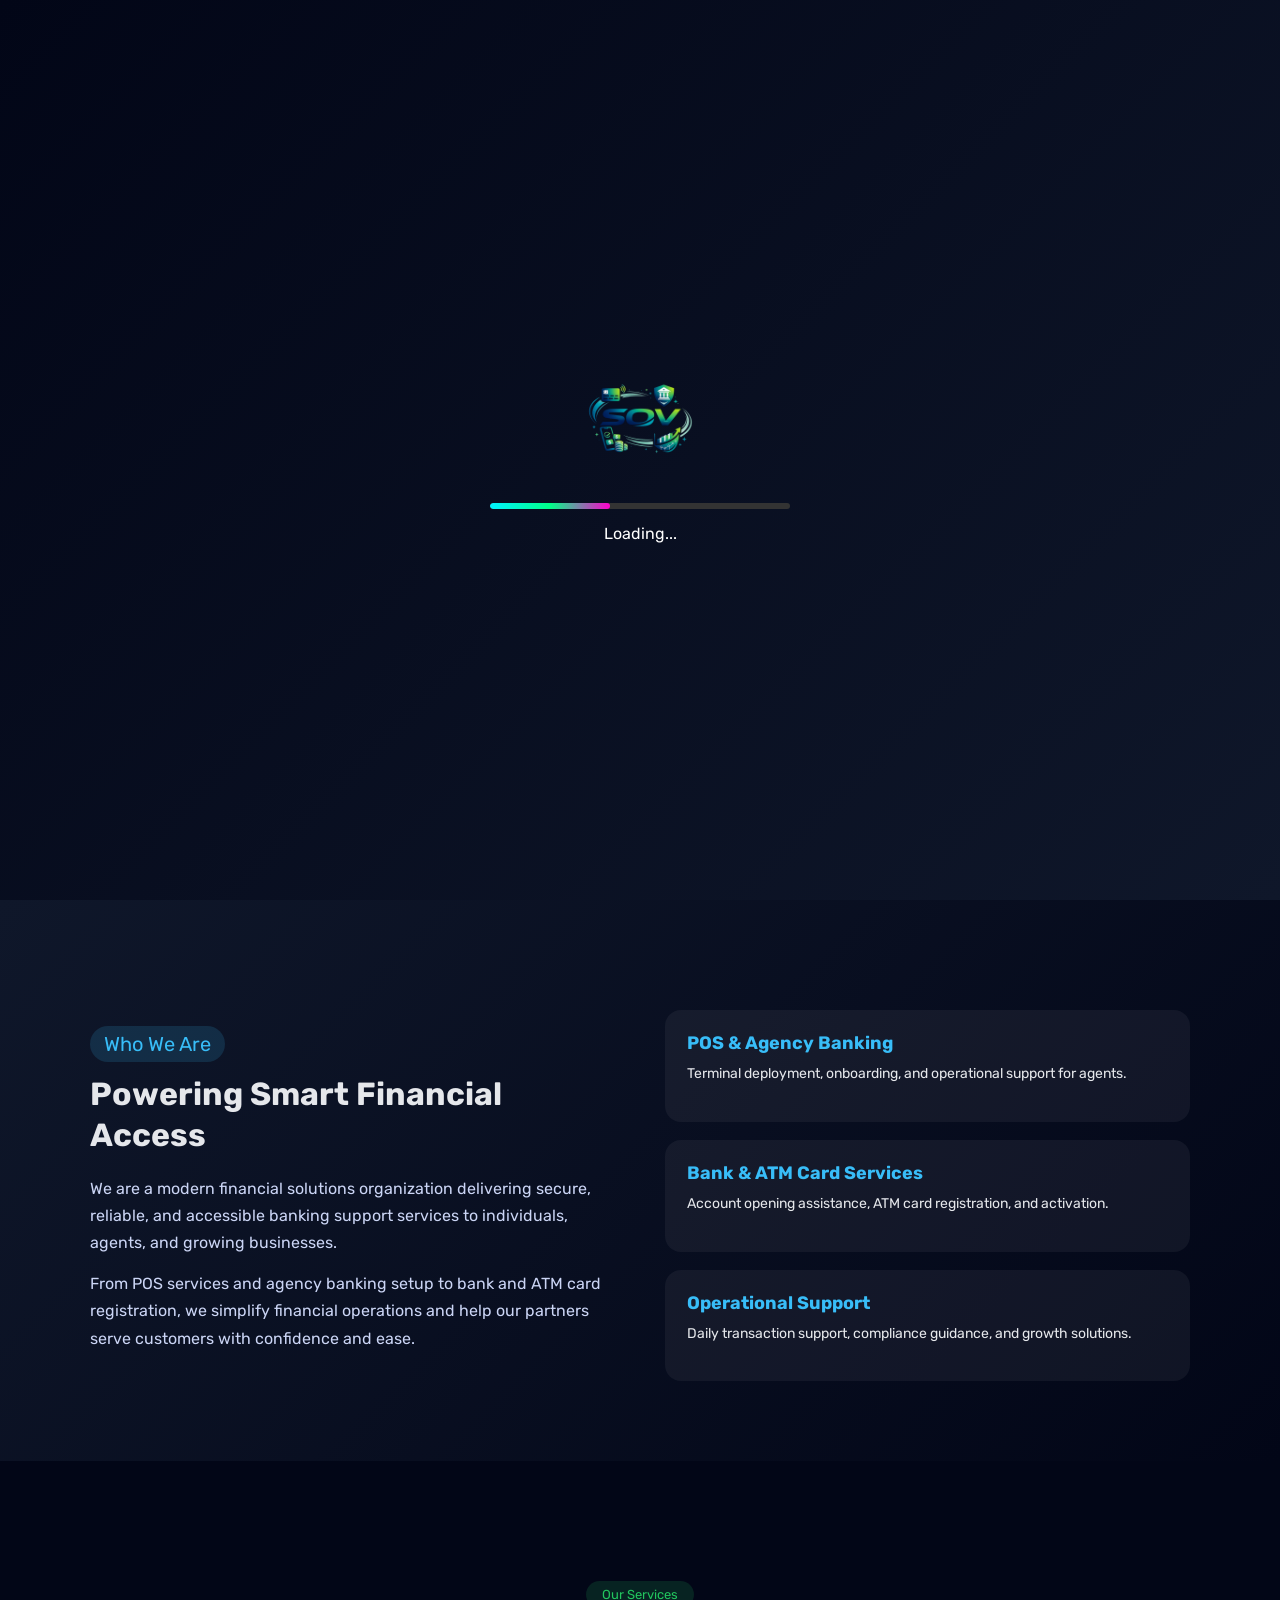
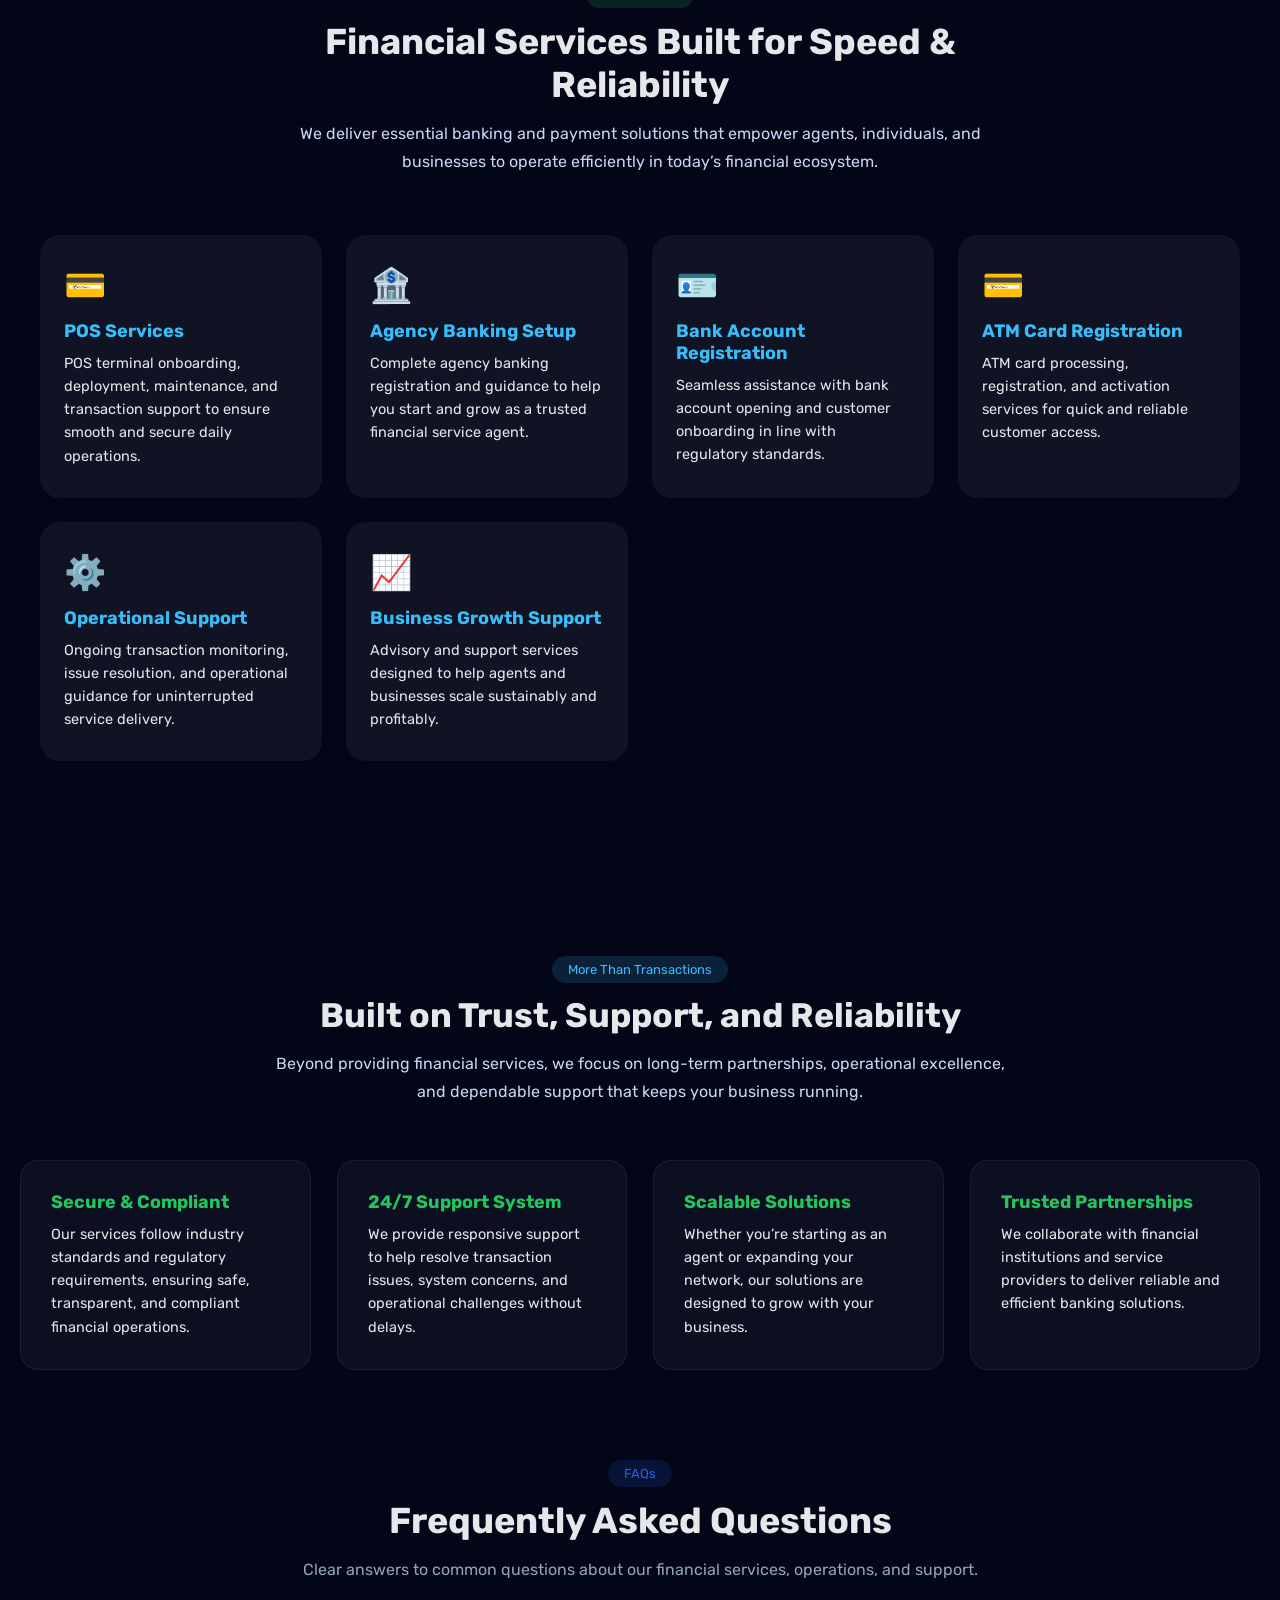
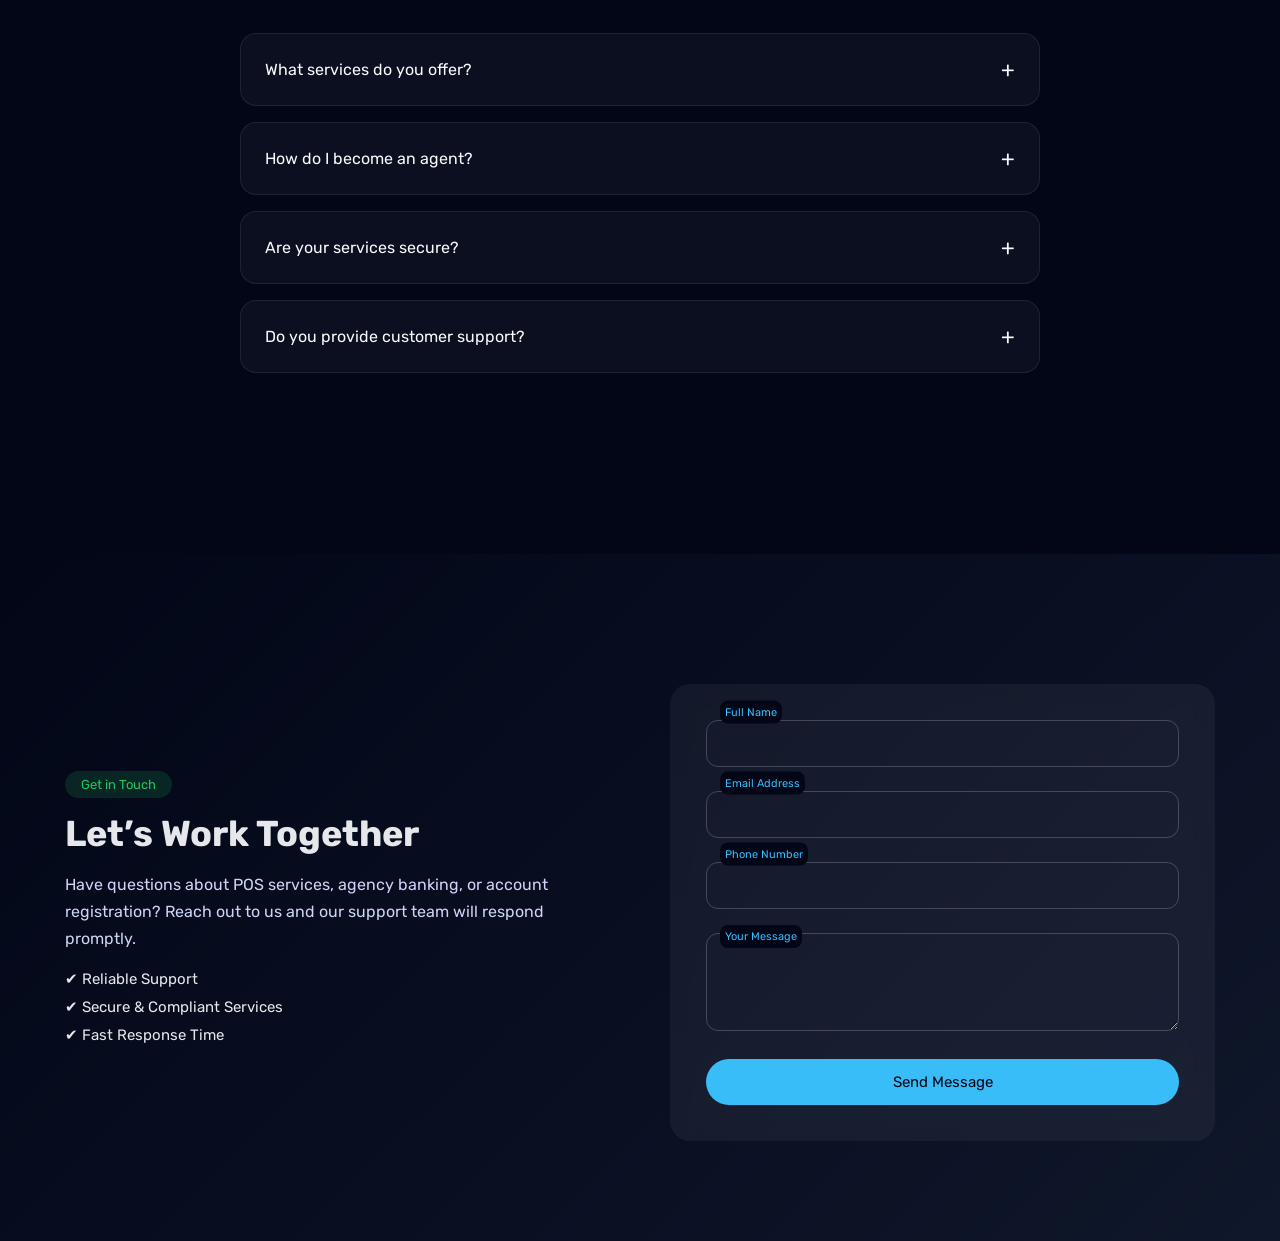
==== index.html @ 291c6480 "Add files via upload" ====
<!DOCTYPE html>
<html lang="en">
<head>
    <meta charset="UTF-8">
    <meta name="viewport" content="width=device-width, initial-scale=1.0">
    <meta name="description" content=" Spacious Olas Ventures website" />
    <title>Olas Ventures</title>
    <link rel="icon" type="images/png" href="lg.png">
    <link rel="stylesheet" href="style.css">
</head>
<body>
    <div id="preloader">
        <!-- Replace with your logo -->
        <img src="lg.png" alt="Logo">
        <div class="line-loader"></div>
        <p style="margin-top:15px;">Loading...</p>
    </div>
    <header>
        <div class="top">
        <img src="lg.png" alt="" class="logo">
        <h1>SPACIOUS <span class="lag"">OLAS VENTURES</span></h1>
    </div>
     <nav id="all-nav">
         <ul>
             <li><a href="#home" accesskey="h">Home</a></li>
             <li><a href="#about" accesskey="a">About-Us</a></li>                             
             <li><a href="#services" accesskey="s">Services</a></li>
             <li><a href="#more" accesskey="m">more</a></li>
             <li><a href="#contact" accesskey="c">Contact</a></li>
            </ul>
        </nav>
    </header>
    
    <main>
        <section class="home" id="home">
            <div class="home-container">
    <div class="home-text">
      <span class="badge">Trusted Financial Solutions</span>
      <h1>
        Smart Banking <br />
        Solutions for <span>Everyday Transactions</span>
      </h1>
      <p>
        We provide secure POS services, agency banking support,
        bank and ATM card registration, and operational assistance
        designed to help individuals and businesses grow with confidence.
      </p>

      <div class="home-actions">
        <a href="#services" class="btn primary">Our Services</a>
        <a href="#contact" class="btn secondary">Get Started</a>
      </div>
    </div>

    <div class="home-visual">
      <div class="stat-card">
        <h3>10K+</h3>
        <p>Active Agents</p>
      </div>
      <div class="stat-card">
        <h3>99.9%</h3>
        <p>Transaction Uptime</p>
      </div>
      <div class="stat-card">
        <h3>24/7</h3>
        <p>Operational Support</p>
      </div>
    </div>
  </div>
        </section>
        
        <section class="about" id="about">
            <div class="about-container">
    <div class="about-text">
      <span class="tag">Who We Are</span>
      <h2>Powering Smart Financial Access</h2>
      <p>
        We are a modern financial solutions organization delivering secure,
        reliable, and accessible banking support services to individuals,
        agents, and growing businesses.
      </p>
      <p>
        From POS services and agency banking setup to bank and ATM card
        registration, we simplify financial operations and help our partners
        serve customers with confidence and ease.
      </p>
    </div>

    <div class="about-cards">
      <div class="card">
        <h3>POS & Agency Banking</h3>
        <p>Terminal deployment, onboarding, and operational support for agents.</p>
      </div>

      <div class="card">
        <h3>Bank & ATM Card Services</h3>
        <p>Account opening assistance, ATM card registration, and activation.</p>
      </div>

      <div class="card">
        <h3>Operational Support</h3>
        <p>Daily transaction support, compliance guidance, and growth solutions.</p>
      </div>
    </div>
  </div>
        </section>
        
        <section class="services" id="services">
            <div class="services-container">
    <div class="services-header">
      <span class="tag">Our Services</span>
      <h2>Financial Services Built for Speed & Reliability</h2>
      <p>
        We deliver essential banking and payment solutions that empower
        agents, individuals, and businesses to operate efficiently
        in today’s financial ecosystem.
      </p>
    </div>

    <div class="services-grid">
      <div class="service-card">
        <div class="icon">💳</div>
        <h3>POS Services</h3>
        <p>
          POS terminal onboarding, deployment, maintenance, and transaction
          support to ensure smooth and secure daily operations.
        </p>
      </div>

      <div class="service-card">
        <div class="icon">🏦</div>
        <h3>Agency Banking Setup</h3>
        <p>
          Complete agency banking registration and guidance to help you
          start and grow as a trusted financial service agent.
        </p>
      </div>

      <div class="service-card">
        <div class="icon">🪪</div>
        <h3>Bank Account Registration</h3>
        <p>
          Seamless assistance with bank account opening and customer
          onboarding in line with regulatory standards.
        </p>
      </div>

      <div class="service-card">
        <div class="icon">💳</div>
        <h3>ATM Card Registration</h3>
        <p>
          ATM card processing, registration, and activation services
          for quick and reliable customer access.
        </p>
      </div>

      <div class="service-card">
        <div class="icon">⚙️</div>
        <h3>Operational Support</h3>
        <p>
          Ongoing transaction monitoring, issue resolution, and
          operational guidance for uninterrupted service delivery.
        </p>
      </div>

      <div class="service-card">
        <div class="icon">📈</div>
        <h3>Business Growth Support</h3>
        <p>
          Advisory and support services designed to help agents and
          businesses scale sustainably and profitably.
        </p>
      </div>
    </div>
  </div>
        </section>
        
        <section class="more" id="more">
            <div class="more-header">
      <span class="tag">More Than Transactions</span>
      <h2>Built on Trust, Support, and Reliability</h2>
      <p>
        Beyond providing financial services, we focus on long-term partnerships,
        operational excellence, and dependable support that keeps your business running.
      </p>
    </div>

    <div class="more-grid">
      <div class="more-card">
        <h3>Secure & Compliant</h3>
        <p>
          Our services follow industry standards and regulatory requirements,
          ensuring safe, transparent, and compliant financial operations.
        </p>
      </div>

      <div class="more-card">
        <h3>24/7 Support System</h3>
        <p>
          We provide responsive support to help resolve transaction issues,
          system concerns, and operational challenges without delays.
        </p>
      </div>

      <div class="more-card">
        <h3>Scalable Solutions</h3>
        <p>
          Whether you’re starting as an agent or expanding your network,
          our solutions are designed to grow with your business.
        </p>
      </div>

      <div class="more-card">
        <h3>Trusted Partnerships</h3>
        <p>
          We collaborate with financial institutions and service providers
          to deliver reliable and efficient banking solutions.
        </p>
      </div>
    </div>
  </div>
  <section class="faq" id="faq">
  <div class="container">
    <div class="faq-header">
      <span class="tag">FAQs</span>
      <h2>Frequently Asked Questions</h2>
      <p>
        Clear answers to common questions about our financial services,
        operations, and support.
      </p>
    </div>

    <div class="faq-list">

      <div class="faq-item">
        <button class="faq-question">
          What services do you offer?
          <span class="icon">+</span>
        </button>
        <div class="faq-answer">
          <p>
            We provide POS services, agency banking setup, bank account registration,
            ATM card registration, and full operational support for agents and businesses.
          </p>
        </div>
      </div>

      <div class="faq-item">
        <button class="faq-question">
          How do I become an agent?
          <span class="icon">+</span>
        </button>
        <div class="faq-answer">
          <p>
            You can become an agent by contacting us through our website.
            Our team will guide you through registration, setup, and onboarding.
          </p>
        </div>
      </div>

      <div class="faq-item">
        <button class="faq-question">
          Are your services secure?
          <span class="icon">+</span>
        </button>
        <div class="faq-answer">
          <p>
            Yes. We follow industry best practices and compliance standards
            to ensure secure, transparent, and reliable financial operations.
          </p>
        </div>
      </div>

      <div class="faq-item">
        <button class="faq-question">
          Do you provide customer support?
          <span class="icon">+</span>
        </button>
        <div class="faq-answer">
          <p>
            Absolutely. Our support team is available to assist with transaction issues,
            technical concerns, and operational guidance.
          </p>
        </div>
      </div>

    </div>
  </div>
</section>

        </section>
        
        <section class="contact" id="contact">
            <div class="contact-container">
    
    <div class="contact-info">
      <span class="tag">Get in Touch</span>
      <h2>Let’s Work Together</h2>
      <p>
        Have questions about POS services, agency banking, or account registration?
        Reach out to us and our support team will respond promptly.
      </p>

      <ul>
        <li>✔ Reliable Support</li>
        <li>✔ Secure & Compliant Services</li>
        <li>✔ Fast Response Time</li>
      </ul>
    </div>

    <form
      class="contact-form"
      action="https://formsubmit.co/durodolatunde90@gmail.com"
      method="POST"
    >
      <!-- FormSubmit Settings -->
      <input type="hidden" name="_captcha" value="false">
      <input type="hidden" name="_template" value="table">
      

      <div class="form-group">
        <input type="text" name="name" required />
        <label>Full Name</label>
      </div>

      <div class="form-group">
        <input type="email" name="email" required />
        <label>Email Address</label>
      </div>

      <div class="form-group">
        <input type="tel" name="phone" required />
        <label>Phone Number</label>
      </div>

      <div class="form-group">
        <textarea name="message" rows="4" required></textarea>
        <label>Your Message</label>
      </div>
      
      <input type="hidden" name="_next" value="https://olasventures.com/thank-you.html">

      <button type="submit">Send Message</button>
    </form>

  </div>
        </section>
    </main>
    
    <script>
        window.addEventListener("load", () => {
            setTimeout(() => {
                document.getElementById("preloader").style.display = "none";
            }, 5000); // 5 seconds
        });
  const faqItems = document.querySelectorAll('.faq-item');

  faqItems.forEach(item => {
    const button = item.querySelector('.faq-question');

    button.addEventListener('click', () => {
      faqItems.forEach(i => {
        if (i !== item) i.classList.remove('active');
      });
      item.classList.toggle('active');
    });
  });
</script>
    
</body>
</html>
---- style.css ----
@import url('https://fonts.googleapis.com/css2?family=Rubik:ital,wght@0,300..900;1,300..900&display=swap');

html {
    scroll-behavior: smooth;
}

* {
    padding: 0;
    margin: 0;
    box-sizing: border-box;
    font-family: 'Rubik', sans-serif;
}


body {
    overflow-x: hidden;
    width: 100%;
}

/* Preloader container */
#preloader {
    position: fixed;
    inset: 0;
    background: linear-gradient(135deg, #020617, #0f172a);
    display: flex;
    flex-direction: column;
    justify-content: center;
    align-items: center;
    z-index: 9999999;
    color: white;
}

        #preloader img {
            width: 120px;
            margin-bottom: 25px;
        }

        /* Line loader */
        .line-loader {
            width: 300px;
            height: 6px;
            background: #333;
            overflow: hidden;
            border-radius: 5px;
            position: relative;
        }

        .line-loader::before {
            content: "";
            position: absolute;
            height: 100%;
            width: 40%;
            background: linear-gradient(
                90deg,
                #00f2ff,
                #00ff88,
                #ff00cc
            );
            animation: moveLine 1.2s infinite ease-in-out;
            border-radius: 5px;
        }

        @keyframes moveLine {
            0% {
                left: -40%;
            }
            100% {
                left: 100%;
            }
        }

        #content {
            display: none;
            padding: 40px;
        }

header {
    width: 100%;
    height: 100px;
    display: block;
    justify-content: space-between;
    align-items: center;
    background: rgba(2, 6, 23, 0.9);
    position: fixed;
    top: 0;
    z-index: 9999;
}

.logo {
    width: max(70px, 5vw);
    aspect-ratio: 16 / 13;
    padding: 0;
}

.top {
    display: flex;
    flex-wrap: wrap;
    justify-content: space-evenly;
}

.top > h1 {
    text-align: center;
    color: #fff;
    margin-top: 20px;
    font-size: 1.3rem;
}

nav > ul {
    display: flex;
    flex-wrap: wrap;
    justify-content: space-evenly;
    align-items: center;
    margin-block: 0;
    padding-inline-start: 0;
    height: 10%;
    margin: -10px 0 0;
}

nav > ul > li {
        color: #fff;
        display: block;
        padding: 7px;
        font-size: 0.83rem;
        font-weight: bold;
}

nav > ul > li:hover {
        font-weight:bold;
        color: #e8491d;
        cursor: pointer;
}

li > a {
    color: inherit;
    text-decoration: none;    
}

section {
    width: 100%;
}

.home {
  min-height: 100vh;
  background: linear-gradient(135deg, #020617, #0f172a);
  color: #e5e7eb;
  padding: 90px 20px;
  display: flex;
  align-items: center;
}

.home-container {
  max-width: 1200px;
  margin: 30px auto auto;
  display: grid;
  grid-template-columns: 1.2fr 0.8fr;
  gap: 60px;
  align-items: center;
}

.lag {
    color: #38bdf8;
}

.badge {
  display: inline-block;
  background: rgba(34, 197, 94, 0.15);
  color: #22c55e;
  padding: 6px 14px;
  border-radius: 20px;
  font-size: 13px;
  margin-bottom: 14px;
}

.home h1 {
  font-size: 44px;
  line-height: 1.2;
  margin-bottom: 18px;
}

.home h1 span {
  color: #38bdf8;
}

.home p {
  font-size: 17px;
  line-height: 1.7;
  color: #cbd5f5;
  margin-bottom: 26px;
}

.home-actions {
  display: flex;
  gap: 16px;
  flex-wrap: wrap;
}

.btn {
  padding: 14px 26px;
  border-radius: 30px;
  font-size: 15px;
  text-decoration: none;
  transition: all 0.3s ease;
}

.btn.primary {
  background: #38bdf8;
  color: #020617;
}

.btn.primary:hover {
  background: #0ea5e9;
}

.btn.secondary {
  border: 1px solid #38bdf8;
  color: #38bdf8;
}

.btn.secondary:hover {
  background: rgba(56, 189, 248, 0.1);
}

/* Right Side Stats */
.home-visual {
  display: grid;
  gap: 20px;
}

.stat-card {
  background: rgba(255, 255, 255, 0.06);
  padding: 26px;
  border-radius: 18px;
  text-align: center;
  backdrop-filter: blur(8px);
  transition: transform 0.3s ease;
}

.stat-card:hover {
  transform: translateY(-6px);
}

.stat-card h3 {
  font-size: 28px;
  color: #22c55e;
}

.stat-card p {
  font-size: 14px;
  color: #e5e7eb;
}

/* Responsive */
@media (max-width: 900px) {
  .home-container {
    grid-template-columns: 1fr;
    text-align: center;
  }

  .home-actions {
    justify-content: center;
  }
}

.about {
  background: linear-gradient(135deg, #0f172a, #020617);
  color: #e5e7eb;
  padding: 80px 20px;
}

.about-container {
  max-width: 1100px;
  margin: 30px auto auto;
  display: grid;
  grid-template-columns: 1fr 1fr;
  gap: 50px;
  align-items: center;
}

.about .tag {
  display: inline-block;
  background: rgba(56, 189, 248, 0.15);
  color: #38bdf8;
  padding: 6px 14px;
  border-radius: 20px;
  font-size: 20px;
  margin-bottom: 12px;
}

.about h2 {
  font-size: 32px;
  line-height: 1.3;
  margin-bottom: 18px;
}

.about p {
  color: #cbd5f5;
  font-size: 16px;
  line-height: 1.7;
  margin-bottom: 14px;
}

.about-cards {
  display: grid;
  grid-template-columns: 1fr;
  gap: 18px;
}

.card {
  background: rgba(255, 255, 255, 0.05);
  border-radius: 16px;
  padding: 22px;
  transition: transform 0.3s ease, box-shadow 0.3s ease;
}

.card:hover {
  transform: translateY(-6px);
  box-shadow: 0 10px 30px rgba(56, 189, 248, 0.15);
}

.card h3 {
  color: #38bdf8;
  font-size: 18px;
  margin-bottom: 8px;
}

.card p {
  font-size: 14px;
  color: #e5e7eb;
}

/* Responsive */
@media (max-width: 900px) {
  .about-container {
    grid-template-columns: 1fr;
  }
}

.services {
  background: #020617;
  color: #e5e7eb;
  padding: 90px 20px;
}

.services-container {
  max-width: 1200px;
  margin: 30px auto auto;
}

.services-header {
  text-align: center;
  max-width: 700px;
  margin: 0 auto 60px;
}

.services-header .tag {
  display: inline-block;
  background: rgba(34, 197, 94, 0.15);
  color: #22c55e;
  padding: 6px 16px;
  border-radius: 20px;
  font-size: 13px;
  margin-bottom: 12px;
}

.services-header h2 {
  font-size: 36px;
  margin-bottom: 14px;
}

.services-header p {
  font-size: 16px;
  color: #cbd5f5;
  line-height: 1.7;
}

/* Grid */
.services-grid {
  display: grid;
  grid-template-columns: repeat(auto-fit, minmax(260px, 1fr));
  gap: 24px;
}

/* Card */
.service-card {
  background: rgba(255, 255, 255, 0.05);
  border-radius: 20px;
  padding: 30px 24px;
  transition: all 0.35s ease;
  position: relative;
  overflow: hidden;
}

.service-card::before {
  content: "";
  position: absolute;
  inset: 0;
  background: linear-gradient(
    120deg,
    transparent,
    rgba(56, 189, 248, 0.15),
    transparent
  );
  opacity: 0;
  transition: opacity 0.3s ease;
}

.service-card:hover::before {
  opacity: 1;
}

.service-card:hover {
  transform: translateY(-8px);
  box-shadow: 0 18px 40px rgba(56, 189, 248, 0.15);
}

.service-card .icon {
  font-size: 34px;
  margin-bottom: 14px;
}

.service-card h3 {
  font-size: 18px;
  color: #38bdf8;
  margin-bottom: 10px;
}

.service-card p {
  font-size: 14.5px;
  line-height: 1.6;
  color: #e5e7eb;
}

.more {
  background: linear-gradient(135deg, #020617, #020617);
  color: #e5e7eb;
  padding: 75px 20px;
}

.more-container {
  max-width: 1150px;
  margin: auto;
}

.more-header {
  text-align: center;
  max-width: 750px;
  margin: 30px auto 55px;
}

.more-header .tag {
  display: inline-block;
  background: rgba(56, 189, 248, 0.15);
  color: #38bdf8;
  padding: 6px 16px;
  border-radius: 20px;
  font-size: 13px;
  margin-bottom: 12px;
}

.more-header h2 {
  font-size: 34px;
  margin-bottom: 14px;
}

.more-header p {
  font-size: 16px;
  color: #cbd5f5;
  line-height: 1.7;
}

/* Grid */
.more-grid {
  display: grid;
  grid-template-columns: repeat(auto-fit, minmax(260px, 1fr));
  gap: 26px;
}

/* Card */
.more-card {
  background: rgba(255, 255, 255, 0.04);
  border-radius: 18px;
  padding: 30px;
  border: 1px solid rgba(255, 255, 255, 0.06);
  transition: all 0.35s ease;
}

.more-card:hover {
  transform: translateY(-6px);
  border-color: rgba(56, 189, 248, 0.4);
  box-shadow: 0 16px 36px rgba(56, 189, 248, 0.12);
}

.more-card h3 {
  color: #22c55e;
  font-size: 18px;
  margin-bottom: 10px;
}

.more-card p {
  font-size: 14.5px;
  line-height: 1.6;
  color: #e5e7eb;
}

.faq {
  background: #020617;
  color: #e5e7eb;
  padding: 90px 20px;
}

.faq-header {
  text-align: center;
  max-width: 700px;
  margin: 0 auto 50px;
}

.faq-header .tag {
  display: inline-block;
  background: rgba(37, 99, 235, 0.15);
  color: #2563eb;
  padding: 6px 16px;
  border-radius: 20px;
  font-size: 13px;
  margin-bottom: 12px;
}

.faq-header h2 {
  font-size: 36px;
  margin-bottom: 14px;
}

.faq-header p {
  font-size: 16px;
  color: #94a3b8;
  line-height: 1.7;
}

/* FAQ ITEMS */
.faq-list {
  max-width: 800px;
  margin: auto;
}

.faq-item {
  background: rgba(255, 255, 255, 0.04);
  border-radius: 16px;
  margin-bottom: 16px;
  overflow: hidden;
  border: 1px solid rgba(255, 255, 255, 0.08);
}

.faq-question {
  width: 100%;
  background: transparent;
  border: none;
  padding: 22px 24px;
  font-size: 16px;
  color: #f8fafc;
  display: flex;
  justify-content: space-between;
  align-items: center;
  cursor: pointer;
}

.faq-question .icon {
  font-size: 22px;
  transition: transform 0.3s ease;
}

/* ANSWER ANIMATION */
.faq-answer {
  max-height: 0;
  overflow: hidden;
  transition: max-height 0.4s ease, opacity 0.3s ease;
  opacity: 0;
}

.faq-answer p {
  padding: 0 24px 22px;
  font-size: 15px;
  color: #cbd5f5;
  line-height: 1.6;
}

/* ACTIVE STATE */
.faq-item.active .faq-answer {
  max-height: 300px;
  opacity: 1;
}

.faq-item.active .faq-question .icon {
  transform: rotate(45deg);
}

.contact {
  background: linear-gradient(135deg, #020617, #0f172a);
  color: #e5e7eb;
  padding: 100px 20px;
}

.contact-container {
  max-width: 1150px;
  margin: 30px auto auto;
  display: grid;
  grid-template-columns: 1fr 1fr;
  gap: 60px;
  align-items: center;
}

.contact-info .tag {
  display: inline-block;
  background: rgba(34, 197, 94, 0.15);
  color: #22c55e;
  padding: 6px 16px;
  border-radius: 20px;
  font-size: 13px;
  margin-bottom: 14px;
}

.contact-info h2 {
  font-size: 36px;
  margin-bottom: 16px;
}

.contact-info p {
  color: #cbd5f5;
  font-size: 16px;
  line-height: 1.7;
  margin-bottom: 18px;
}

.contact-info ul {
  list-style: none;
}

.contact-info li {
  margin-bottom: 10px;
  font-size: 15px;
}

/* Form */
.contact-form {
  background: rgba(255, 255, 255, 0.05);
  padding: 36px;
  border-radius: 20px;
  backdrop-filter: blur(10px);
}

.form-group {
  position: relative;
  margin-bottom: 24px;
}

.form-group input,
.form-group textarea {
  width: 100%;
  background: transparent;
  border: 1px solid rgba(255, 255, 255, 0.2);
  border-radius: 12px;
  padding: 14px;
  color: #e5e7eb;
  font-size: 14px;
  outline: none;
}

.form-group label {
  position: absolute;
  left: 14px;
  top: 50%;
  transform: translateY(-50%);
  font-size: 13px;
  color: #94a3b8;
  pointer-events: none;
  transition: 0.3s ease;
  background: #020617;
  padding: 0 6px;
}

.form-group textarea + label {
  top: 18px;
  transform: none;
}

.form-group input:focus + label,
.form-group textarea:focus + label,
.form-group input:not(:placeholder-shown) + label,
.form-group textarea:not(:placeholder-shown) + label {
  top: -8px;
  font-size: 11px;
  color: #38bdf8;
  border-radius: 8px;
  padding: 5px;
}

button {
  width: 100%;
  padding: 14px;
  border: none;
  border-radius: 30px;
  background: #38bdf8;
  color: #020617;
  font-size: 15px;
  cursor: pointer;
  transition: background 0.3s ease;
  
}

button:hover {
  background: #0ea5e9;
}

/* Responsive */
@media (max-width: 900px) {
  .contact-container {
    grid-template-columns: 1fr;
  }
}
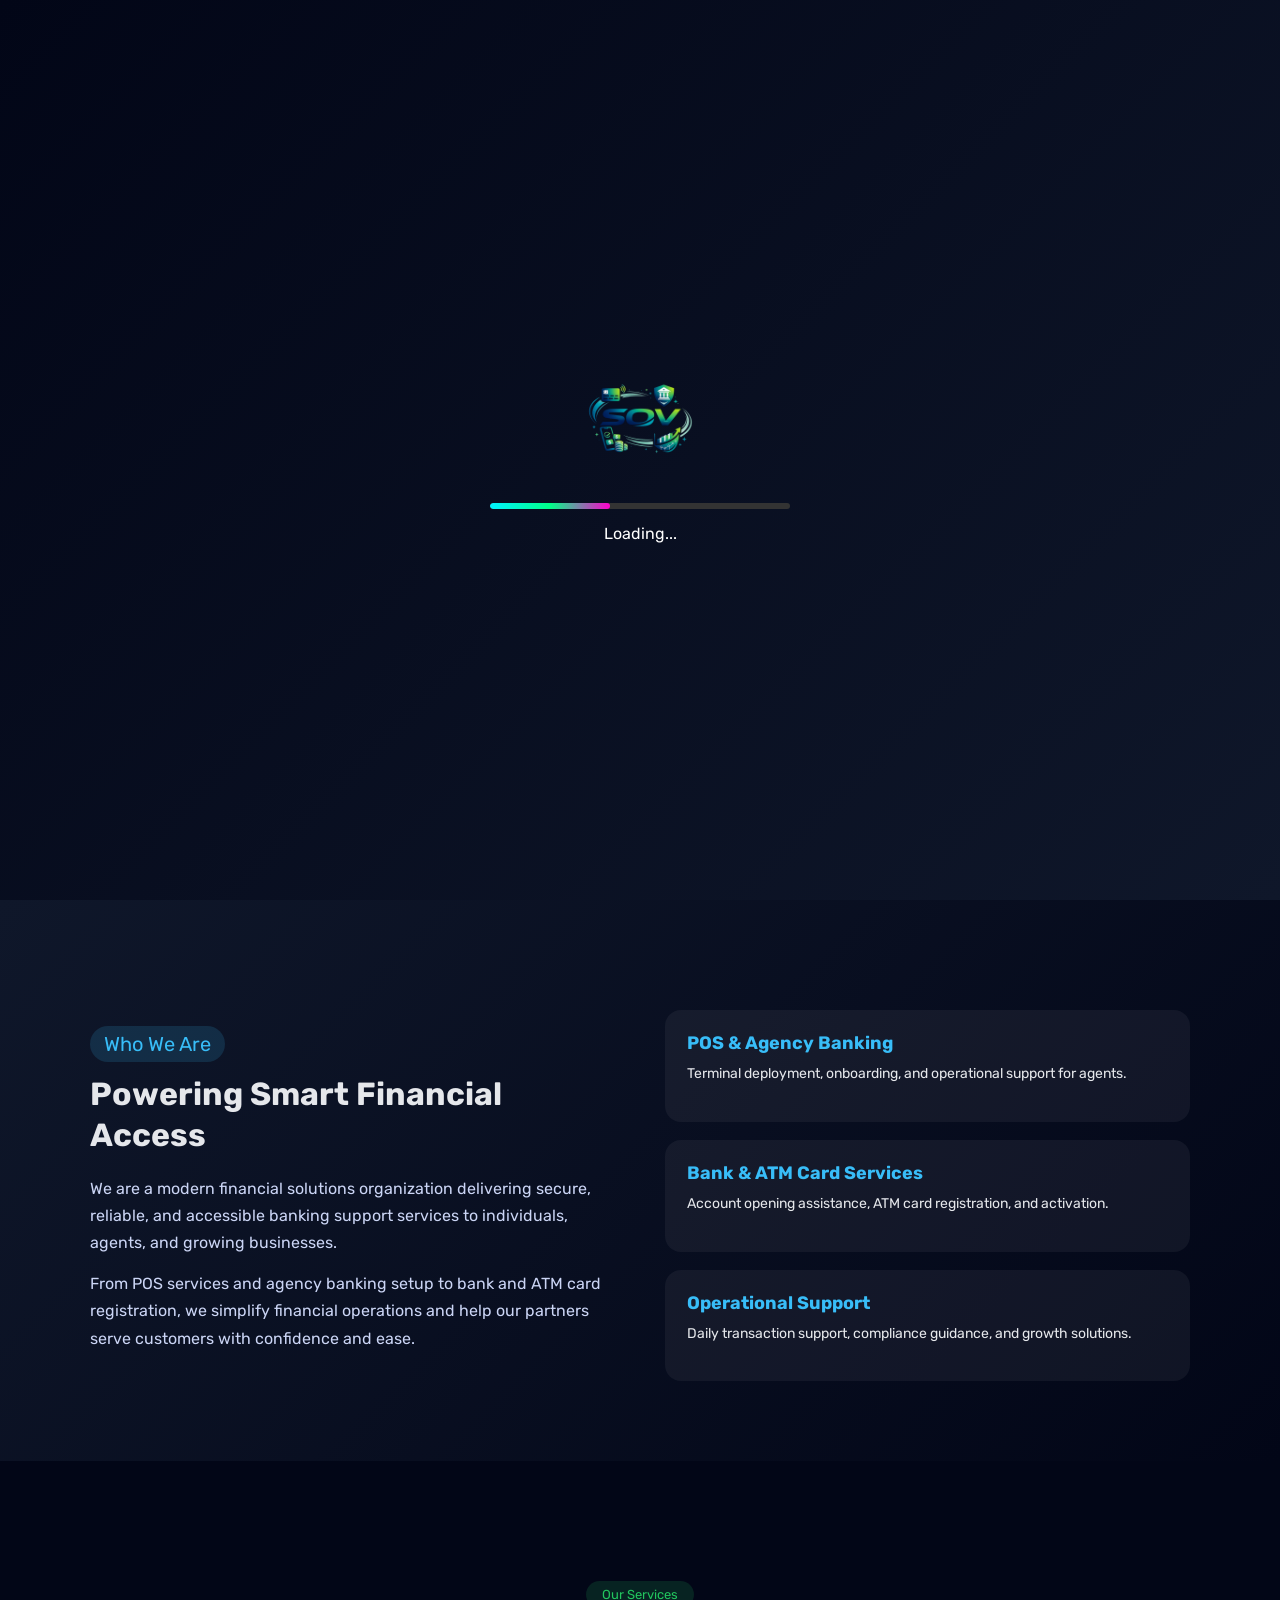
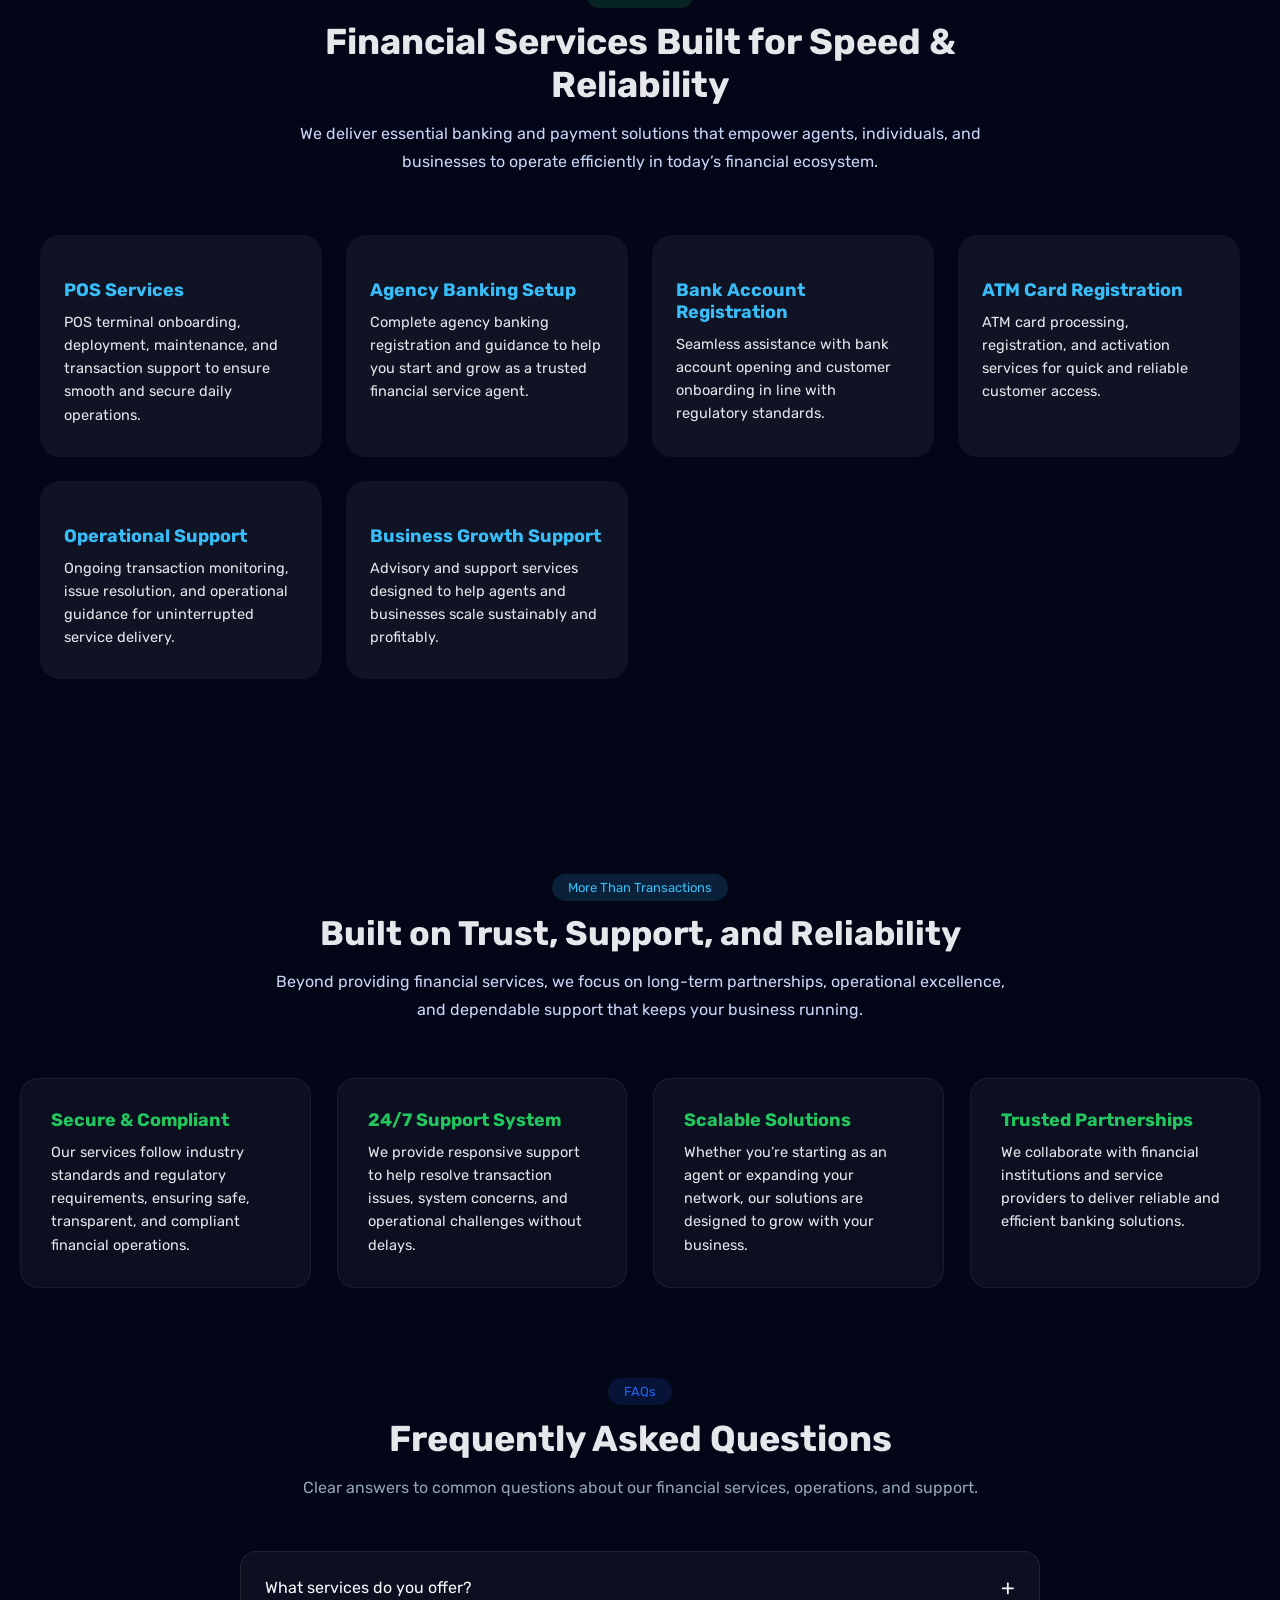
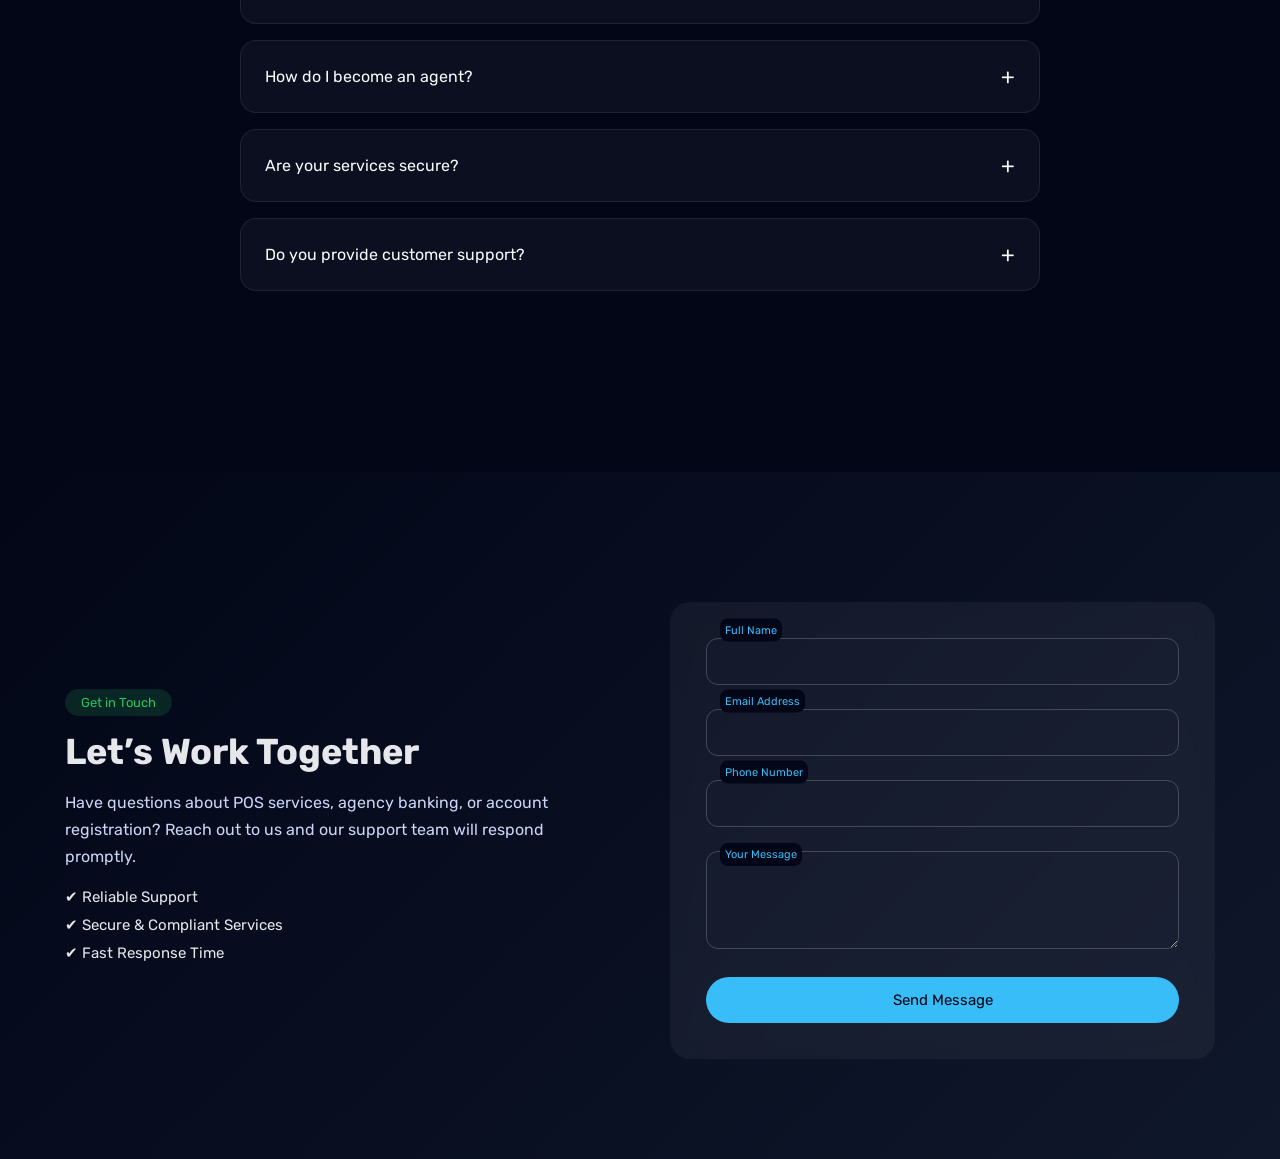
==== commit 16bd9eb3: "Add files via upload" ====
--- a/index.html
+++ b/index.html
@@ -7,6 +7,7 @@
     <title>Olas Ventures</title>
     <link rel="icon" type="images/png" href="lg.png">
     <link rel="stylesheet" href="style.css">
+    <link rel="stylesheet" href="https://unicons.iconscout.com/release/v4.2.0/css/line.css">
 </head>
 <body>
     <div id="preloader">
@@ -23,7 +24,7 @@
      <nav id="all-nav">
          <ul>
              <li><a href="#home" accesskey="h">Home</a></li>
-             <li><a href="#about" accesskey="a">About-Us</a></li>                             
+             <li><a href="#about" accesskey="a">About Us</a></li>                             
              <li><a href="#services" accesskey="s">Services</a></li>
              <li><a href="#more" accesskey="m">more</a></li>
              <li><a href="#contact" accesskey="c">Contact</a></li>
@@ -119,7 +120,7 @@
 
     <div class="services-grid">
       <div class="service-card">
-        <div class="icon">💳</div>
+        <div class="icon"><i class="uil uil-analytics"></i></div>
         <h3>POS Services</h3>
         <p>
           POS terminal onboarding, deployment, maintenance, and transaction
@@ -128,7 +129,7 @@
       </div>
 
       <div class="service-card">
-        <div class="icon">🏦</div>
+        <div class="icon"><i class="uil uil-home"></i></div>
         <h3>Agency Banking Setup</h3>
         <p>
           Complete agency banking registration and guidance to help you
@@ -137,7 +138,7 @@
       </div>
 
       <div class="service-card">
-        <div class="icon">🪪</div>
+        <div class="icon"><i class="uil uil-user"></i></div>
         <h3>Bank Account Registration</h3>
         <p>
           Seamless assistance with bank account opening and customer
@@ -146,7 +147,7 @@
       </div>
 
       <div class="service-card">
-        <div class="icon">💳</div>
+        <div class="icon"><i class="uil uil-credit-card"></i></div>
         <h3>ATM Card Registration</h3>
         <p>
           ATM card processing, registration, and activation services
@@ -155,7 +156,7 @@
       </div>
 
       <div class="service-card">
-        <div class="icon">⚙️</div>
+        <div class="icon"><i class="uil uil-cog"></i></div>
         <h3>Operational Support</h3>
         <p>
           Ongoing transaction monitoring, issue resolution, and
@@ -164,7 +165,7 @@
       </div>
 
       <div class="service-card">
-        <div class="icon">📈</div>
+        <div class="icon"><i class="uil uil-chart-line"></i></div>
         <h3>Business Growth Support</h3>
         <p>
           Advisory and support services designed to help agents and
@@ -310,9 +311,7 @@
 
     <form
       class="contact-form"
-      action="https://formsubmit.co/durodolatunde90@gmail.com"
-      method="POST"
-    >
+      action="https://formsubmit.co/olasventures90ltd@gmail.com" method="POST">
       <!-- FormSubmit Settings -->
       <input type="hidden" name="_captcha" value="false">
       <input type="hidden" name="_template" value="table">
@@ -338,7 +337,7 @@
         <label>Your Message</label>
       </div>
       
-      <input type="hidden" name="_next" value="https://olasventures.com/thank-you.html">
+      <input type="hidden" name="_next" value="https://olasventures.netlify.app/thank-you.html">
 
       <button type="submit">Send Message</button>
     </form>
@@ -351,7 +350,7 @@
         window.addEventListener("load", () => {
             setTimeout(() => {
                 document.getElementById("preloader").style.display = "none";
-            }, 5000); // 5 seconds
+            }, 3000); // 3 seconds
         });
   const faqItems = document.querySelectorAll('.faq-item');
 
